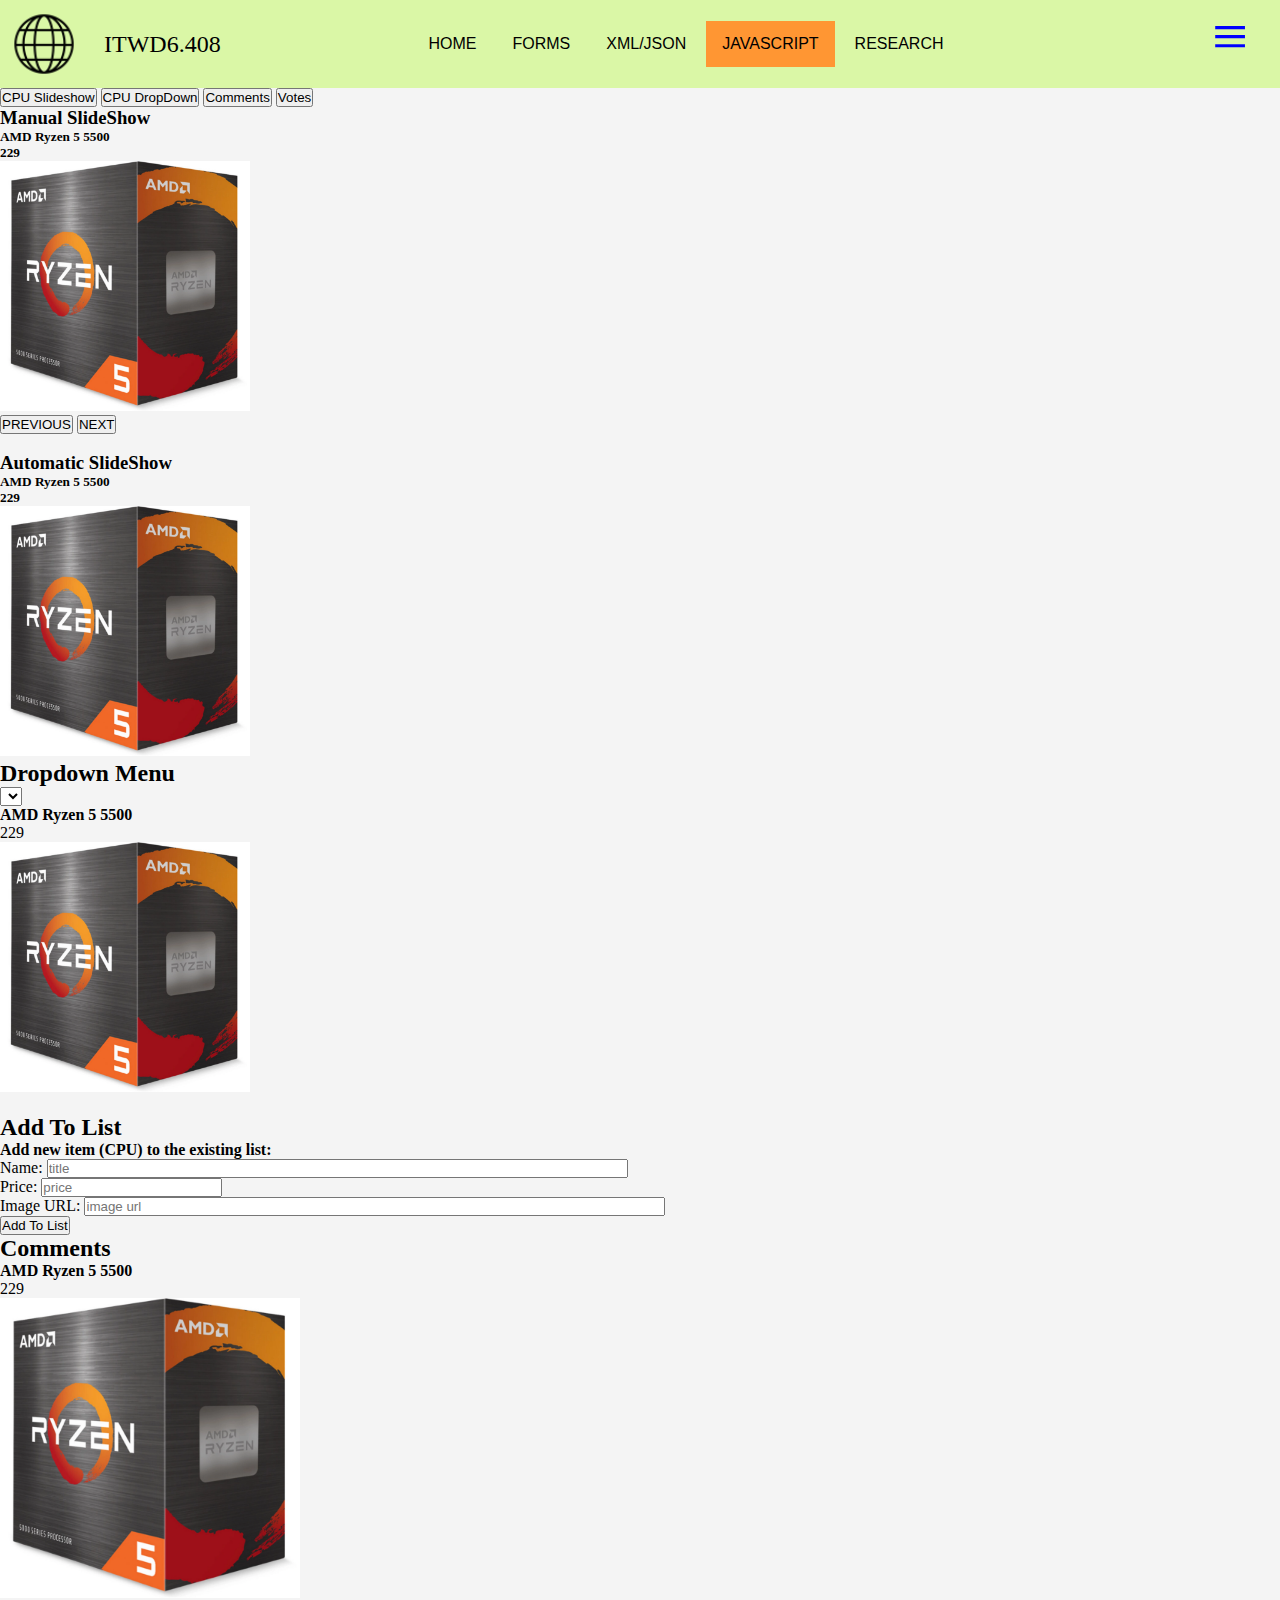
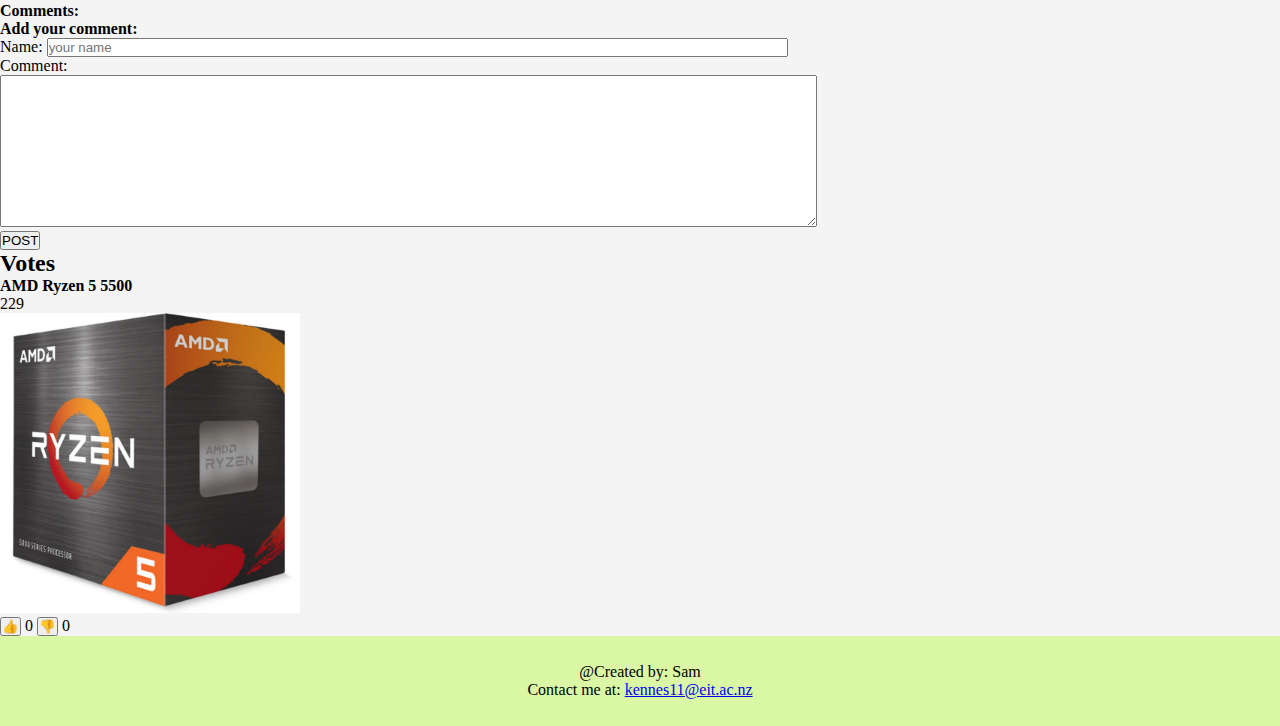
==== js-demo.html @ ac68c48d "Initial commit" ====
<!DOCTYPE html>
<html lang="en">
<head>
	<meta charset="utf-8">
	<meta name="viewport" content="width=device-width, initial-scale=1">
	<title>JavaScript Page</title>
	<link href="https://cdn.jsdelivr.net/npm/bootstrap@5.2.0/dist/css/bootstrap.min.css" rel="stylesheet" integrity="sha384-gH2yIJqKdNHPEq0n4Mqa/HGKIhSkIHeL5AyhkYV8i59U5AR6csBvApHHNl/vI1Bx" crossorigin="anonymous">
	<link rel="stylesheet" type="text/css" href="CSS/style.css">
</head>

<body class="d-flex flex-column min-vh-100">
	<header>
		<!--Use Flexbox to create the navigation bar-->
		<div class="flexbox-container">
			<div class="box-1">
				<img src="MEDIA/global.png" alt="Logo"/>		
			</div>	
				
			<div class="box-2">
				<p class="tagline">ITWD6.408</p>
			</div>
			
			<div class="box-3">
				<div class="horizontal-nav">
					<ul>
						<li><a href="index.html">HOME</a></li>
						<li><a href="form.html">FORMS</a></li>
						<li><a href="xml_rss.html">XML/JSON</a></li>
						<li class="active"><a href="js-demo.html">JAVASCRIPT</a></li>
						<li><a href="my-research.html">RESEARCH</a></li>	
					</ul>
				</div>			
			</div>			
			<div class="box-4">
				<p onclick="openNav()">≡</p>
			</div>

			
			</div>

		<!--Curtain menu: collapse this menu as default when loading the page-->
		<nav id="curtain-nav">
			<!--Add a close button (X) hyperlink on the top left corner-->
			<a href="javascript:void(0)" class="nav-close-button" onclick="closeNav()">❌</a>
			<div class="curtain-nav-content">
				<ul>
					<li><a href="index.html">HOME</a></li>
					<li><a href="form.html">FORMS</a></li>
					<li><a href="xml_rss.html">XML/JSON</a></li>
					<li class="active"><a href="js-demo.html">JAVASCRIPT</a></li>
					<li><a href="my-research.html">RESEARCH</a></li>	
				</ul>
			</div>
		</nav>
	</header>
	
	<div class="container-fluid">
		<div class="row">
		<!--Buttons-->
		<div class="col-12 col-md-2">
			<div class="container-fluid">
				<div class="row justifty-content-around">
				<!--Button 1-->
				<button class="col-6 col-md-12 btn btn-success" type="button"
								data-bs-toggle="collapse" data-bs-target="#button1"
								aria-expanded="false" aria-controls="button1">CPU Slideshow</button>
				<!--Button 2-->
				<button class="col-6 col-md-12 btn btn-warning" type="button"
								data-bs-toggle="collapse" data-bs-target="#button2"
								aria-expanded="false" aria-controls="button2">CPU DropDown</button>
				<!--Button 3-->
				<button class="col-6 col-md-12 btn btn-info" type="button"
								data-bs-toggle="collapse" data-bs-target="#button3"
								aria-expanded="false" aria-controls="button3">Comments</button>
				<!--Button 4-->
				<button class="col-6 col-md-12 btn btn-danger" type="button"
								data-bs-toggle="collapse" data-bs-target="#button4"
								aria-expanded="false" aria-controls="button4">Votes</button>
				</div>
			</div>
		</div>
				
				
				
	
	<!--Main Content Section-->
	<div class="col-12 col-md-10">
		<div class="row">
			<div class="col-12">
				<!--Content Area for CPU SlideShows-->
				<div class="collapse show multi-collapse" id="button1">
					<div class="card card-body"><h3>Manual SlideShow</h3>
						<section class="container">
							<!--Manual SlideShow of CPUs-->
							<h5 id="manual-slide-name">AMD Ryzen 5 5500</h5>
							<h5 id="manual-slide-price">229</h5>
							<img id="manual-slide-img" src="MEDIA/ryzen5_5500.png" height="250px">
							<br>
							<button onclick="previousCPU()">PREVIOUS</button>
							<button onclick="nextCPU()">NEXT</button>
						</section>
						
						<!--Automatic SlideShow of CPUs-->
						<br><h3>Automatic SlideShow</h3>
						<section class="container">
							<h5 id="auto-slide-name">AMD Ryzen 5 5500</h5>
							<h5  id="auto-slide-price">229</h5>
							<img id="auto-slide-img" src="MEDIA/ryzen5_5500.png" height="250px">
						</section>
					</div>
				</div>
				
				<!--Content Area for Drop Down Menu-->
				<div class="collapse multi-collapse" id="button2">
					<div class="card card-body"><h2>Dropdown Menu</h2>
						<select id="myCPUList" onchange="displayMyCPU()"></select>
						<br>
						<section class="container">
							<h4 id="selectedCPUName">AMD Ryzen 5 5500</h4>
							<p id="selectedCPUPrice">229</p>
							<img id="selectedCPU_URL" src="MEDIA/ryzen5_5500.png" height="250px">
						</section>
						
						<!--Content Area for Add to list-->
						<br><h2>Add To List</h2>
						<section class="container">
							<h4>Add new item (CPU) to the existing list: </h4>
							<label>Name: </label>
							<input type="text" class="form-control" id="my-cpu-name" size="70" placeholder="title">
							<br>
							<label>Price: </label>
							<input type="number" class="form-control" id="my-cpu-price" size="70" placeholder="price">
							<br>
							<label>Image URL: </label>
							<input type="text" class="form-control" id="my-cpu-image-url" size="70" placeholder="image url">
							<br>
							<input type="button" value="Add To List" onclick="AddItemToList()">
						</section>
					</div>
				</div>
				
				<!--Content Area for Comments-->
				<div class="collapse multi-collapse" id="button3">
					<div class="card card-body"><h2>Comments</h2>
						<section class="container">
							<h4 id="my-cpuName">AMD Ryzen 5 5500</h4>
							<p id="my-cpuPrice">229</p>
							<img id="my-cpuImageURL" src="MEDIA/ryzen5_5500.png" height="300px">
							<br>
							
							<h4>Comments: </h4>
							<div id="comment-list"> </div>
		
							<h4>Add your comment: </h4>
							<label>Name: </label>
							<input type="text" class="form-control" id="comment_name" placeholder="your name" size="90">
							<br>
							<label>Comment: </label><br>
							<textarea class="form-control" id="comment_text" cols="100" rows="10">
							</textarea>
							<br>
							<button onclick="addComment()">POST</button>	
						</section>
					</div>
				</div>
				
				<!--Content Area for Votes-->
				<div class="collapse multi-collapse" id="button4">
					<div class="card card-body"><h2>Votes</h2>
						<section class="container">
							<h4 id="CPU-Name">AMD Ryzen 5 5500</h4>
							<p id="CPU-Price">229</p>
							<img id="CPU-ImageURL" src="MEDIA/ryzen5_5500.png" height="300px">
							<br>
							<button id="likeButton" onclick="like()">&#128077;</button>
							<p id="likeNumber" style="display: inline-block;">0</p>
							<button id="dislikeButton" onclick="dislike()">&#128078;</button>
							<p id="dislikeNumber" style="display: inline-block;">0</p>	
						</section>
					</div>
				</div>
				</div>
			</div>
			</div>
		</div>
	</div>	
		
	<!--Footer section-->
	<footer class="mt-auto">
		<div> @Created by: Sam <br />
			Contact me at: <a href="mailto:kennes11@eit.ac.nz">kennes11@eit.ac.nz</a>
		</div>
	</footer>
	
	<!--Embed JS here-->
	<script src="https://cdn.jsdelivr.net/npm/bootstrap@5.2.0/dist/js/bootstrap.bundle.min.js" integrity="sha384-A3rJD856KowSb7dwlZdYEkO39Gagi7vIsF0jrRAoQmDKKtQBHUuLZ9AsSv4jD4Xa" crossorigin="anonymous"></script>	
	<script src="js/javascript.js"></script>
</body>

</html>
---- CSS/style.css ----
/*-------------------------------------------------*/
/* MOBILE FIRST APPROACH
   All the below CSS styles are valid for Mobile (small) devices
   Link: https://www.w3schools.com/css/css_rwd_mediaqueries.asp
  
   CSS Relative Unit
   Link: https://www.w3schools.com/cssref/css_units.asp
         https://css-tricks.com/css-font-size/
         https://developer.mozilla.org/en-US/docs/Web/CSS/font-size
*/

* {
	box-sizing: border-box;
	margin: 0;
	padding: 0;
}

body {
	background: #f4f4f4;	
	font-family: "Times New Roman", Times, serif;
	font-size: 16px;/*Set the baseline font size for the whole website*/
}



/*Footer Area*/
footer {
	height: 10vh;
	background-color: #DAF7A6;
	text-align: center;
	/*bottom: 0;
	position: fixed;
	width: 100%;*/
	
	/*Centering both vertical and horizontal*/
	display: flex;
	align-items: center;
	justify-content: center;
}



/*Header Area*/
/*---------------------------------*/
/*CSS flexbox: 1D Card Layout
  Link 1: https://codelikethis.com/lessons/responsive-layout/flexbox-layout 
  Link 2: https://medium.com/@merveyuksek/webpage-layout-examples-with-flexbox-88287f010a08
*/
.flexbox-container {
	/*flexbox container*/
	display: flex;
	flex-direction: row;/*display on a row => horizontally*/  
	
	background-color: #DAF7A6;
	min-height: 5vh;
	/*max-height: 8vh;*/
}

.box-1 {
	flex: 0; /*wrap the content*/
}

.box-1 img {
	height: 100%;
	padding: 10px;
}


.box-2 {
	flex: 1;
	
	/*Centering both vertical and horizontal*/
	display: flex;
	font-size: 1.5em;
	justify-content: left;
	align-items: center;
	padding: 20px
}
  
.box-3 {
    flex: 4; /*horizontal nav on desktop*/
	
	/*Centering the content both vertical and horizontal*/
	display: flex;
	justify-content: center;
	align-items: center;	
}

.box-4 {
    flex: 1;/*Curtain menu*/
	
	font-size: 4.0em;
	color: blue;
	cursor: pointer;
	text-align: right;
	padding-right: 0.5em;	
}


/*horizontal nav*/
.horizontal-nav {
	display: none; /*Hide on mobile devices*/
}
   
/*Curtain menu*/
nav {
	padding: 10px 10px 10px 10px;/*10px 10px 10px 10px*/
	overflow: visible;
}

nav ul {
	list-style-type: none;
	margin: 0;
	padding: 0;
	overflow: visible;
}

nav ul li {
	display: block;
	font-family: 'Oswald', sans-serif;
	font-size: 1.2em;
	text-transform: uppercase;
}

nav ul li a {
	display: block;
	color: white;
	text-align: center;
	padding: 14px 16px;
	text-decoration: none;	
}

nav ul li ul li {
	background: #555; 
	display: block; 
	font-size: 1em;
}

nav ul li ul li a {
	display: block; 
	text-align: left;

}

nav ul li.dropdown:hover ul {
	display: block;
}


#curtain-nav {
	height: 70%;/*100%*/
	width: 0;/*Hide it as default when loading page*/
	padding: 0;
	position: fixed;
	z-index: 3;
	top: 0; 
	right: 0;
	background-color: rgb(0,0,0);
	background-color: rgba(0,0,0, 0.9);
	overflow-x: hidden;
	transition: 0.5s;	
}

.curtain-nav-content {
	/*For curtain menu*/
	position: relative;
	top: 15%;
	width: 100%;
	text-align: center;
	margin-top: 30px;	
	overflow: visible;
}

.nav-close-button {
	position: absolute;
	top: 20px;
	right: 45px;
	font-size: 2.0em;
	color: white;
	text-decoration: none;
}

/*Set hover effect for items in the menu*/
.active {
	background-color: #FF9633;
}





nav li:hover:not(.active) {
	background-color: green;
}



/*Test to see if removing still works*/
/*li:hover:not(.active) {
	background-color: green;
}
*/


/*Main area*/
main {
    min-height: 85vh;
    background-color: gray;

    display: grid;
    grid-template-areas: "area-1"
                         "area-2"
                         "area-3"
                         "area-4"
                         "area-5"

    ;
}

.showcase {
    grid-area: area-1;
    min-height: 30vh;
    background-color: gray;

}

.bio {
    grid-area: area-2;
    min-height: 15vh;
    background-color: #F1C40F;
	
}

.technologies {
    grid-area: area-3;
    min-height: 15vh;
    background-color: #EC7063;
	
	
}




.competencies {
    grid-area: area-4;
    min-height: 15vh;
    background-color: #DAF7A6;
	text-align: center;
}

.statement {
    grid-area: area-5;
    min-height: 15vh;
    background-color: #FF7F50;
}

ol {
	padding: 30px;
}

ul {
	padding: 30px;
}

.web-pef-list ul li {
	font-size:10px;
}


.special-word {
	color: black;
}

.special-headword {
	color: blue;
}



.flip-box {
  background-color: transparent;
  width: 300px;
  height: 200px;
  border: 1px solid #f1f1f1;
  perspective: 1000px; /* Remove this if you don't want the 3D effect */
  
  
}

/* This container is needed to position the front and back side */
.flip-box-inner {
  position: relative;
  width: 100%;
  height: 100%;
  text-align: center;
  transition: transform 0.8s;
  transform-style: preserve-3d;
}

/* Do an horizontal flip when you move the mouse over the flip box container */
.flip-box:hover .flip-box-inner {
  transform: rotateY(180deg);
}

/* Position the front and back side */
.flip-box-front, .flip-box-back {
  position: absolute;
  width: 100%;
  height: 100%;
  -webkit-backface-visibility: hidden; /* Safari */
  backface-visibility: hidden;
}

/* Style the front side */
.flip-box-front {
  background-color: #4dc45d;
  color: black;
}

/* Style the back side */
.flip-box-back {
  background-color: dodgerblue;
  color: white;
  transform: rotateY(180deg);
}

/*Flip boxes mobile*/
.box-5 {
   flex-direction: column;
   justify-content: center;
   align-items: center;
   display: flex;
   gap: 10px;
}

.avatar {
	vertical-align: middle;
	width: 100px;
	height: 100px;
	border-radius: 50%;
	border: 2px solid black;
}

.bioIcon {
	vertical-align: middle;
	align-items: center;
	width: 75px;
	height: 75px;
	border-radius: 50%;
	border: 2px solid white;
	margin-left: auto;
	margin-right: auto;
	display: block;
}

/*Showcase blured image*/
.bg-image {
	/*Image used*/
	background-image: url("../media/coding.png");
	
	/* Blur effect */
	filter: blue(8px);
	-webkit-filter: blur(8px);
	
	height: 100%;
	
	/* Centers and scales the image */
	background-position: center;
	background-repeat: no repeat;
	background-size: cover;
}

/* Position text in the middle of the page with the image as well */
.bg-text {
	background-color: rgb(0,0,0); /* Fallback color */
	background-color: rgba(0,0,0, 0.4); /* Black w/opacity/see-through */
	color: white;
	font-weight: bold;
	border: 3px solid #f1f1f1;
	position: absolute;
	top: 25%;
	left: 50%;
	transform: translate(-50%, -50%);
	z-index: 2;
	width: 80%;
	padding: 20px;
	text-align: center;
	
	font-size: 32px;
}

.bio-image {
	
}
.bio-text {
	text-align: center;
	
}

/*Research Flipboxes*/


/*Research Images*/
 .research-img{
	width: 95%;
	height: 50%;
}

.copyright-img {
	width: 95%;
	max-height: auto;
} 

 .research-container {
	/*Centering the content both vertical and horizontal*/
    display: inline-flex;
	flex-direction: column;
    justify-content: center;
	gap: 20px;
	padding: 10px;
	flex-wrap: wrap;
	min-height:50vh;
	width: 100%;
	background-color: white;
}

.box-research {
    /*Centers the content both vertical and horizontal*/
	display: inline-flex;
	flex-direction: row;
    justify-content: center;
	gap: 40px;
	padding: 20px;
	flex-wrap: wrap;	
}

.flip-box-c{
	background-color: transparent;
	width: 100%;
	height: 500px;
	perspective: 1000px;
	border: 3px solid #d0a83a;
 }

.flip-box-inner-c {
	position: relative;
	width: 100%;
	height: 100%;
	text-align: center;
	transition: transform 0.8s;
	transform-style: preserve-3d;
}

.flip-box-c:hover .flip-box-inner-c {
	transform: rotateY(180deg);
}
  
 .flip-box-front-c, .flip-box-back-c {
	position: absolute;
	width: 100%;
	height: 100%;
	-webkit-backface-visibility: hidden;
	backface-visibility: hidden;
	
}

.flip-box-front-c {
	background-color: #ffe6cd;
	color: black;
}
  
.flip-box-back-c {
	background-color: #FED8B2;
	color: black;
	transform: rotateY(180deg);
	
  	align-items: center;
  	justify-content: center;
	text-align: center;
}



/*-------------------------------------------------*/
/*RESPONSIVE CSS*/
/*THUMB RULE: Mobile First
  Use min-width to detect device screen size.
  min-width: 768px means that "when viewport is 768px or larger (Tablet or PC), set these styles; 
             otherwise (Mobile) set above styles"  
*/
@media screen and (min-width: 768px) {
	
   /*Make Horizontal nav visible*/
   .horizontal-nav {
	   display: block;
	   
	   	background-color: #DAF7A6; 
		padding: 10px 10px 10px 10px;
   }
   
   .horizontal-nav ul {
		list-style-type: none;
		margin: 0;
		padding: 0;
		overflow: hidden;
	}

	.horizontal-nav ul li {
		display: inline-block;
		font-family: 'Oswald', sans-serif;
		font-size: 1.0em;
	}

	.horizontal-nav ul li a {
		display: block;
		color: black;
		text-align: center;
		padding: 14px 16px;
		text-decoration: none;	
	}
	
	
	.competencies {
	text-align: left;
	}
	
	/*FlipBox*/
	.box-5 {
		flex: 4; 
		display: flex;
		flex-direction: row;
		justify-content: space-around;
		align-items: center;
	}
	
	.bioIcon {
		vertical-align: left;
		align-items: left;
		width: 125px;
		height: 125px;
		border-radius: 50%;
		border: 2px solid white;
		margin-left: auto;
		margin-right: auto;
		display: block;
		float: left;
	}
	
	.bio-text {
		font-size: 26px;
	}


	
	

	.horizontal-nav ul li:hover:not(.active) {
		background-color: green;
	}
	/*Main area*/
	main {		
		display: grid;
		grid-template-columns: 1fr 1fr;
		grid-template-areas: "area-1 area-1"
							 "area-2  area-3"
							 "area-4 area-4"
							 "area-5 area-5" ;
							 
	}

	/*Research Flip Boxes*/
	.flip-box-c {
		background-color: transparent;
		width: 580px;
		height: 380px;
		perspective: 1000px;
		font-size: 18px;
    }
	
	.research-img {
		width: 480px;
		height: 280px;
	}
	
	.copyright-img {
		width: 95%;
		height: 40%;
	}
}
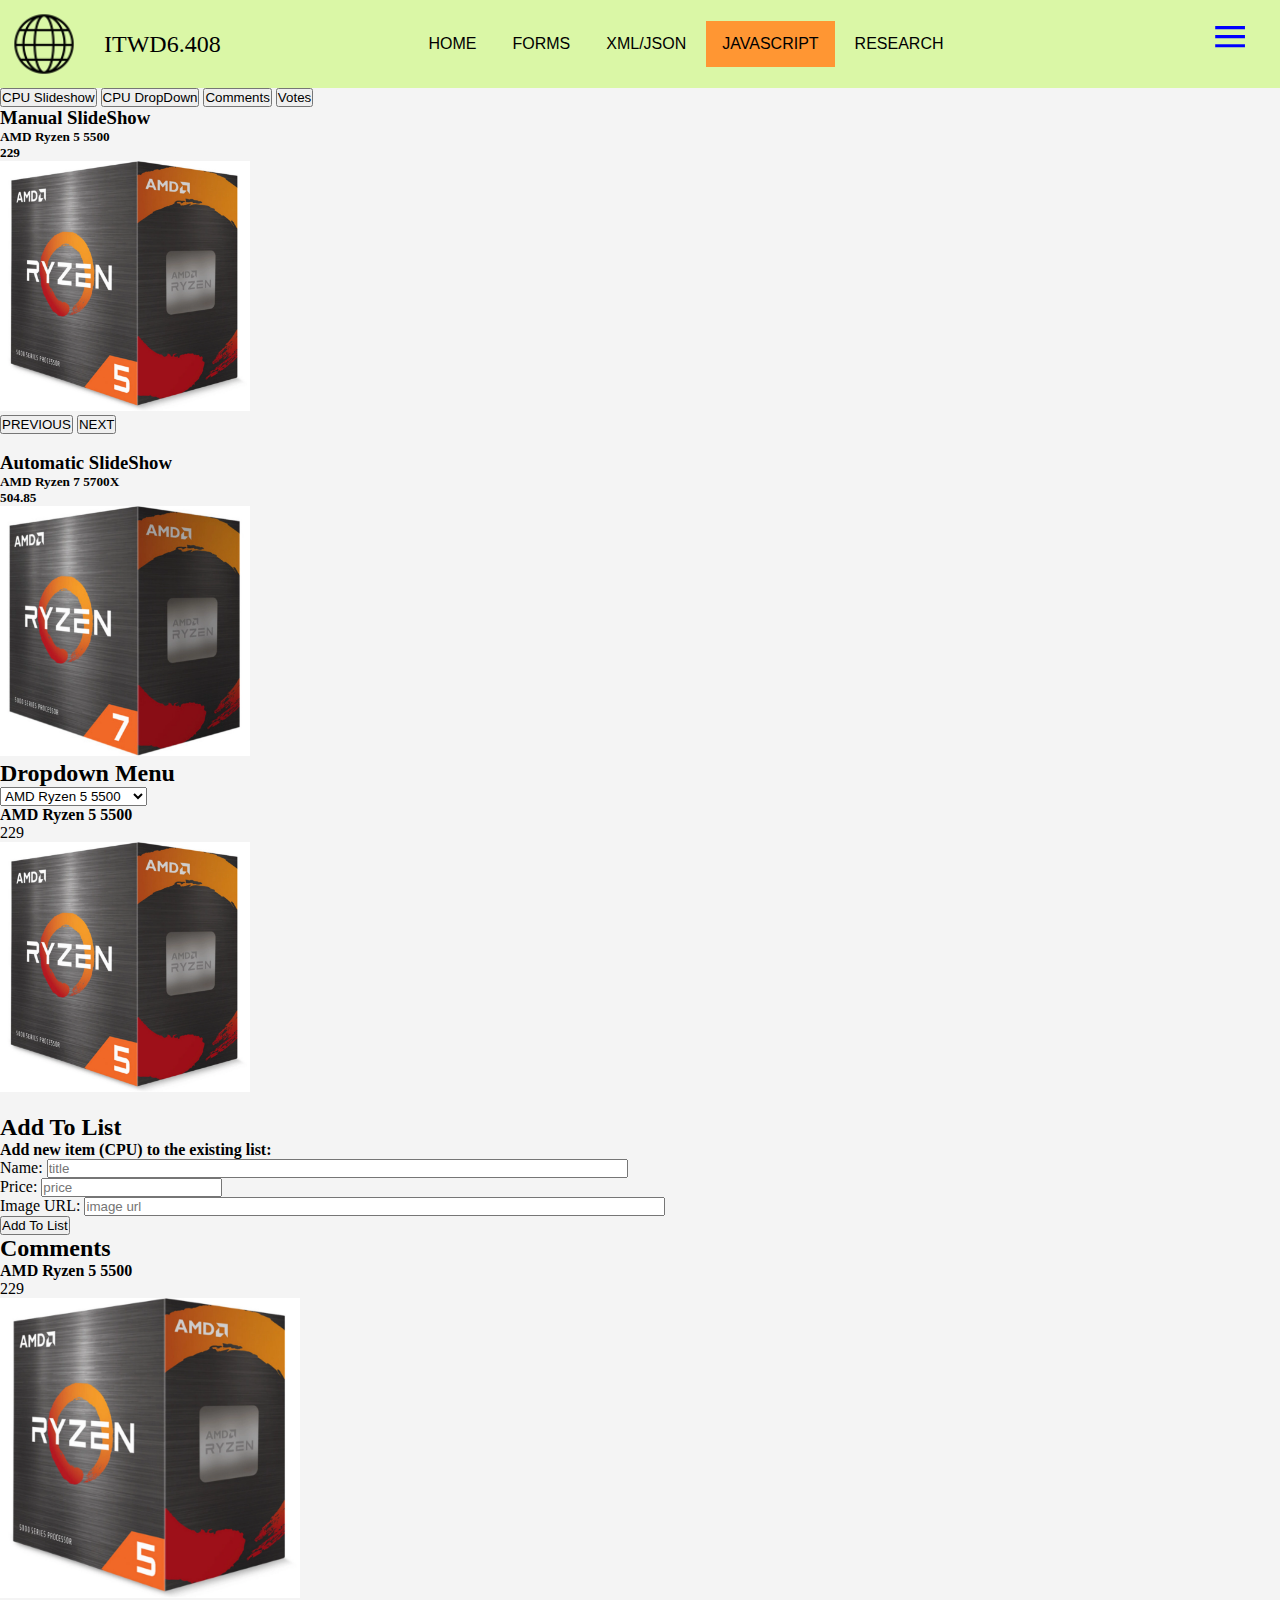
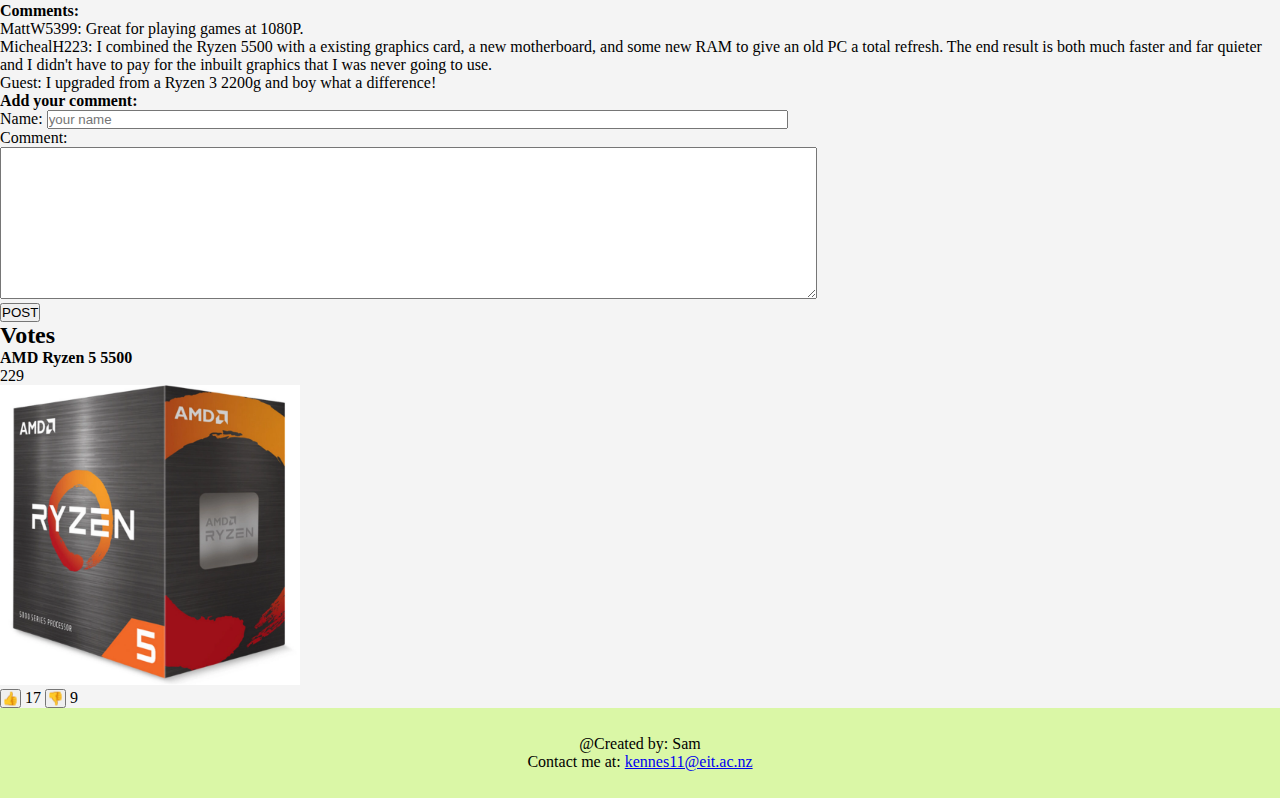
==== commit 0c9bcf3b: "Fixing name case sensitive" ====
--- a/js-demo.html
+++ b/js-demo.html
@@ -194,7 +194,7 @@
 	
 	<!--Embed JS here-->
 	<script src="https://cdn.jsdelivr.net/npm/bootstrap@5.2.0/dist/js/bootstrap.bundle.min.js" integrity="sha384-A3rJD856KowSb7dwlZdYEkO39Gagi7vIsF0jrRAoQmDKKtQBHUuLZ9AsSv4jD4Xa" crossorigin="anonymous"></script>	
-	<script src="js/javascript.js"></script>
+	<script src="JS/javascript.js"></script>
 </body>
 
-</html>+</html>
--- a/CSS/style.css
+++ b/CSS/style.css
@@ -357,7 +357,7 @@
 /*Showcase blured image*/
 .bg-image {
 	/*Image used*/
-	background-image: url("../media/coding.png");
+	background-image: url("../MEDIA/coding.png");
 	
 	/* Blur effect */
 	filter: blue(8px);
